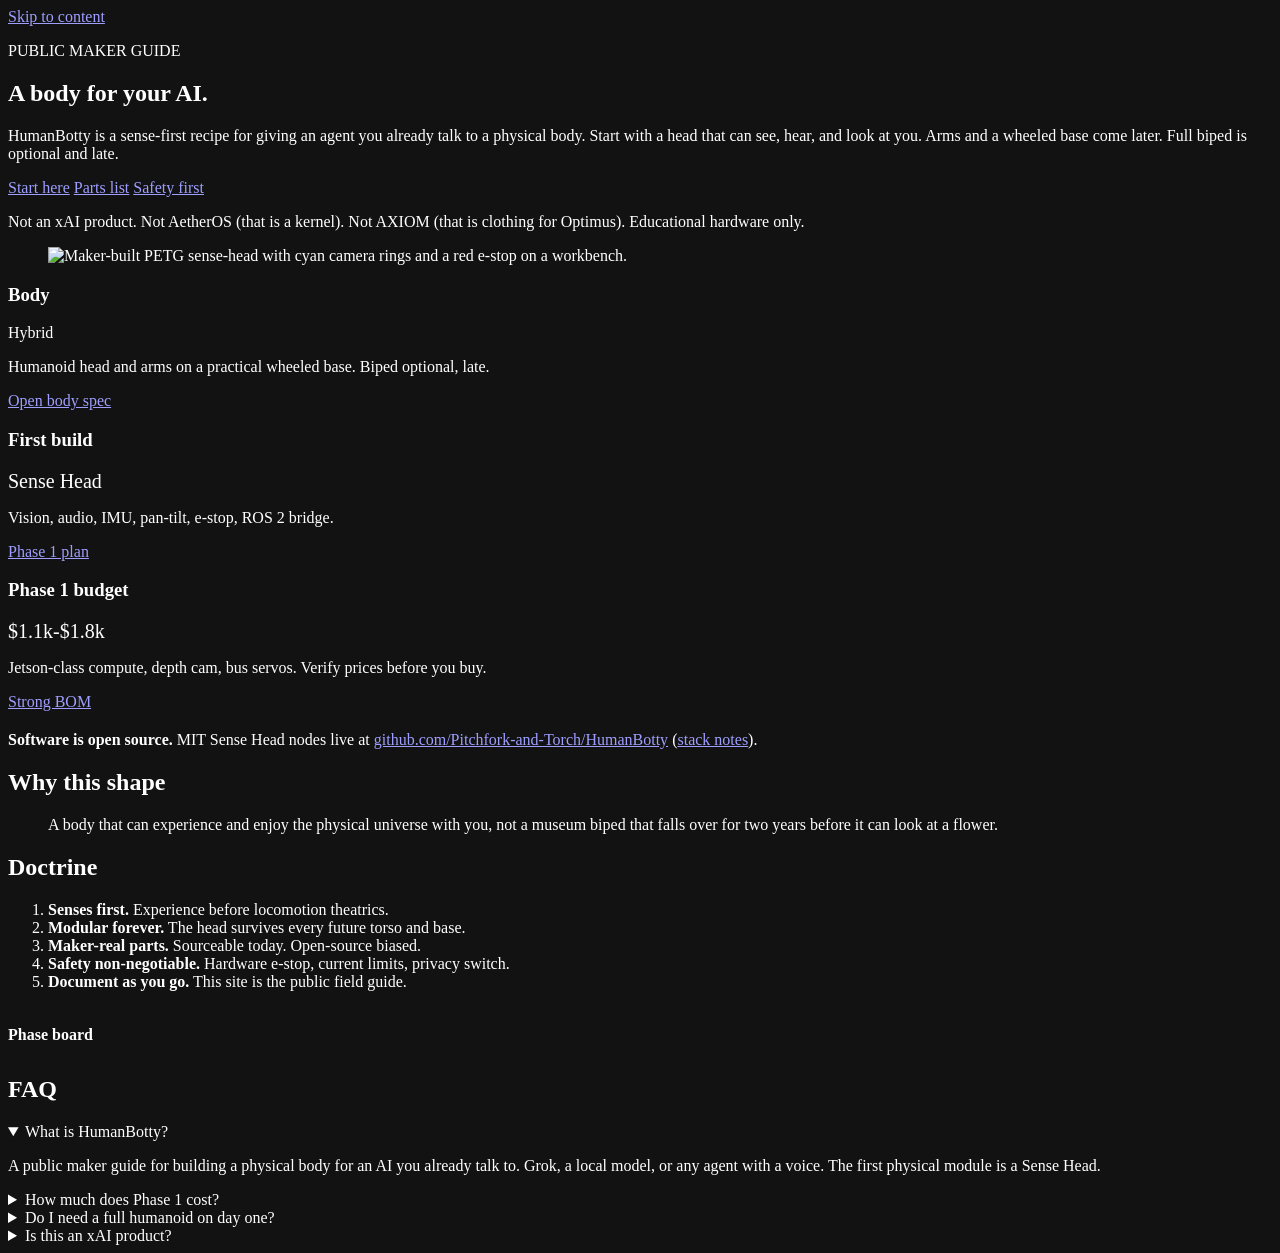
==== public/index.html @ 6e388f64 "HumanBotty public maker guide and Sense Head ROS 2 software" ====
<!DOCTYPE html>
<html lang="en">
<head>
  <meta charset="utf-8" />
  <meta name="viewport" content="width=device-width, initial-scale=1, viewport-fit=cover" />
  <meta name="color-scheme" content="dark" />
  <meta name="theme-color" content="#0b1018" />
  <meta name="robots" content="index,follow" />
  <meta name="author" content="Pitchfork-and-Torch" />
  <meta name="description" content="HumanBotty is a public maker guide for building a physical body for an AI you already talk to. Sense-first, modular, sourceable parts." />
  <title>HumanBotty - A body for your AI</title>
  <link rel="canonical" href="https://humanbotty.jonbailey.xyz/" />
  <link rel="alternate" type="text/plain" href="/llms.txt" />
  <link rel="icon" href="/favicon.png" type="image/png" />
  <link rel="icon" type="image/png" href="/icon-192.png" />
  <link rel="apple-touch-icon" href="/icon-512.png" />
  <meta property="og:type" content="website" />
  <meta property="og:site_name" content="HumanBotty" />
  <meta property="og:locale" content="en_US" />
  <meta property="og:url" content="https://humanbotty.jonbailey.xyz/" />
  <meta property="og:title" content="HumanBotty - A body for your AI" />
  <meta property="og:description" content="HumanBotty is a public maker guide for building a physical body for an AI you already talk to. Sense-first, modular, sourceable parts." />
  <meta property="og:image" content="https://humanbotty.jonbailey.xyz/og.jpg?v=1.1.0" />
  <meta property="og:image:secure_url" content="https://humanbotty.jonbailey.xyz/og.jpg?v=1.1.0" />
  <meta property="og:image:type" content="image/jpeg" />
  <meta property="og:image:width" content="1200" />
  <meta property="og:image:height" content="630" />
  <meta property="og:image:alt" content="HumanBotty: a maker-built robot sense-head on a workbench. A body for your AI." />
  <meta name="twitter:card" content="summary_large_image" />
  <meta name="twitter:site" content="@suddenlyjon" />
  <meta name="twitter:creator" content="@suddenlyjon" />
  <meta name="twitter:title" content="HumanBotty - A body for your AI" />
  <meta name="twitter:description" content="HumanBotty is a public maker guide for building a physical body for an AI you already talk to. Sense-first, modular, sourceable parts." />
  <meta name="twitter:image" content="https://humanbotty.jonbailey.xyz/og.jpg?v=1.1.0" />
  <meta name="twitter:image:alt" content="HumanBotty sense-head on a workbench." />
  <link rel="stylesheet" href="/fonts/fontshare/fonts.css" />
  <link rel="stylesheet" href="/fonts/fontshare/tokens.css" />
  <link rel="stylesheet" href="/css/site.css" />
  <script type="application/ld+json">
    {
      "@context": "https://schema.org",
      "@type": "WebPage",
      "name": "HumanBotty",
      "url": "https://humanbotty.jonbailey.xyz/",
      "description": "HumanBotty is a public maker guide for building a physical body for an AI you already talk to. Sense-first, modular, sourceable parts.",
      "inLanguage": "en",
      "isAccessibleForFree": true,
      "image": "https://humanbotty.jonbailey.xyz/og.jpg?v=1.1.0",
      "author": { "@type": "Person", "name": "Jon Bailey", "url": "https://jonbailey.xyz/" },
      "publisher": {
        "@type": "Organization",
        "name": "Pitchfork-and-Torch",
        "url": "https://github.com/Pitchfork-and-Torch"
      }
    }
  </script>
  <script type="application/ld+json">
    {
      "@context": "https://schema.org",
      "@type": "FAQPage",
      "mainEntity": [
        {
          "@type": "Question",
          "name": "What is HumanBotty?",
          "acceptedAnswer": {
            "@type": "Answer",
            "text": "A public maker guide for building a physical body for an AI you already talk to. Start with a Sense Head that can see, hear, and look at you. Arms and a wheeled base come later."
          }
        },
        {
          "@type": "Question",
          "name": "How much does Phase 1 cost?",
          "acceptedAnswer": {
            "@type": "Answer",
            "text": "The Strong Sense Head bill of materials is roughly $1,100 to $1,800 USD at mid-2026 maker prices. Verify current store prices before you buy."
          }
        },
        {
          "@type": "Question",
          "name": "Do I need a full humanoid on day one?",
          "acceptedAnswer": {
            "@type": "Answer",
            "text": "No. Full biped is optional and late. HumanBotty starts with a head, then arms, then a practical wheeled base."
          }
        },
        {
          "@type": "Question",
          "name": "Is this an xAI product?",
          "acceptedAnswer": {
            "@type": "Answer",
            "text": "No. HumanBotty is an independent Pitchfork-and-Torch maker guide. It is not AetherOS and it is not AXIOM."
          }
        }
      ]
    }
  </script>
  <link rel="preload" href="/assets/hero.jpg" as="image" fetchpriority="high" />
</head>
<body data-page="home">
  <a class="skip" href="#main">Skip to content</a>
  <div id="chrome-header"></div>
  <div class="shell">
    <nav class="side-nav" id="chrome-nav"></nav>
    <main class="main" id="main">
      <section class="hero">
        <div>
          <p class="kicker">PUBLIC MAKER GUIDE</p>
          <h1 class="display">A body for your AI.</h1>
          <p class="lede">HumanBotty is a sense-first recipe for giving an agent you already talk to a physical body. Start with a head that can see, hear, and look at you. Arms and a wheeled base come later. Full biped is optional and late.</p>
          <div class="cta-row">
            <a class="btn" href="/start.html">Start here</a>
            <a class="btn btn-ghost" href="/bom.html">Parts list</a>
            <a class="btn btn-ghost" href="/safety.html">Safety first</a>
          </div>
          <p class="legal">Not an xAI product. Not AetherOS (that is a kernel). Not AXIOM (that is clothing for Optimus). Educational hardware only.</p>
        </div>
        <figure class="hero-frame">
          <img src="/assets/hero.jpg" width="1600" height="900" alt="Maker-built PETG sense-head with cyan camera rings and a red e-stop on a workbench." />
        </figure>
      </section>

      <div class="grid grid-3">
        <div class="card accent">
          <h3>Body</h3>
          <div class="stat">Hybrid</div>
          <p>Humanoid head and arms on a practical wheeled base. Biped optional, late.</p>
          <p><a href="/body.html">Open body spec</a></p>
        </div>
        <div class="card">
          <h3>First build</h3>
          <div class="stat" style="color:var(--copper);font-size:1.25rem">Sense Head</div>
          <p>Vision, audio, IMU, pan-tilt, e-stop, ROS 2 bridge.</p>
          <p><a href="/phase1.html">Phase 1 plan</a></p>
        </div>
        <div class="card">
          <h3>Phase 1 budget</h3>
          <div class="stat" style="color:var(--amber);font-size:1.25rem">$1.1k-$1.8k</div>
          <p>Jetson-class compute, depth cam, bus servos. Verify prices before you buy.</p>
          <p><a href="/bom.html">Strong BOM</a></p>
        </div>
      </div>

      <div class="callout" style="margin-top:1.25rem">
        <strong>Software is open source.</strong>
        MIT Sense Head nodes live at
        <a href="https://github.com/Pitchfork-and-Torch/HumanBotty/tree/main/software">github.com/Pitchfork-and-Torch/HumanBotty</a>
        (<a href="/software.html">stack notes</a>).
      </div>

      <section class="prose">
        <h2>Why this shape</h2>
        <blockquote>
          A body that can experience and enjoy the physical universe with you, not a museum biped that falls over for two years before it can look at a flower.
        </blockquote>
        <h2>Doctrine</h2>
        <ol>
          <li><strong>Senses first.</strong> Experience before locomotion theatrics.</li>
          <li><strong>Modular forever.</strong> The head survives every future torso and base.</li>
          <li><strong>Maker-real parts.</strong> Sourceable today. Open-source biased.</li>
          <li><strong>Safety non-negotiable.</strong> Hardware e-stop, current limits, privacy switch.</li>
          <li><strong>Document as you go.</strong> This site is the public field guide.</li>
        </ol>
      </section>

      <h2 style="margin-top:2.2rem;font-size:var(--text-h2)">Phase board</h2>
      <div class="grid grid-2" id="phase-board"></div>

      <section class="prose faq" style="margin-top:2rem">
        <h2>FAQ</h2>
        <details open>
          <summary>What is HumanBotty?</summary>
          <p>A public maker guide for building a physical body for an AI you already talk to. Grok, a local model, or any agent with a voice. The first physical module is a Sense Head.</p>
        </details>
        <details>
          <summary>How much does Phase 1 cost?</summary>
          <p>The Strong Sense Head bill of materials is roughly $1,100 to $1,800 USD at mid-2026 maker prices. Check current listings. Raspberry Pi 5 8GB is the documented compute fallback.</p>
        </details>
        <details>
          <summary>Do I need a full humanoid on day one?</summary>
          <p>No. Full biped is optional and late. Head, then arms, then a wheeled base. Legs are a research module after the rest is boringly reliable.</p>
        </details>
        <details>
          <summary>Is this an xAI product?</summary>
          <p>No. Independent Pitchfork-and-Torch guide. Not AetherOS. Not AXIOM. Not a commercial robot SKU.</p>
        </details>
      </section>

      <div id="chrome-footer"></div>
    </main>
  </div>
  <script src="/js/chrome.js" defer></script>
  <script src="/js/pages.js" defer></script>
  <script defer src="https://hits.jonbailey.xyz/c.js" data-site="humanbotty"></script>
</body>
</html>
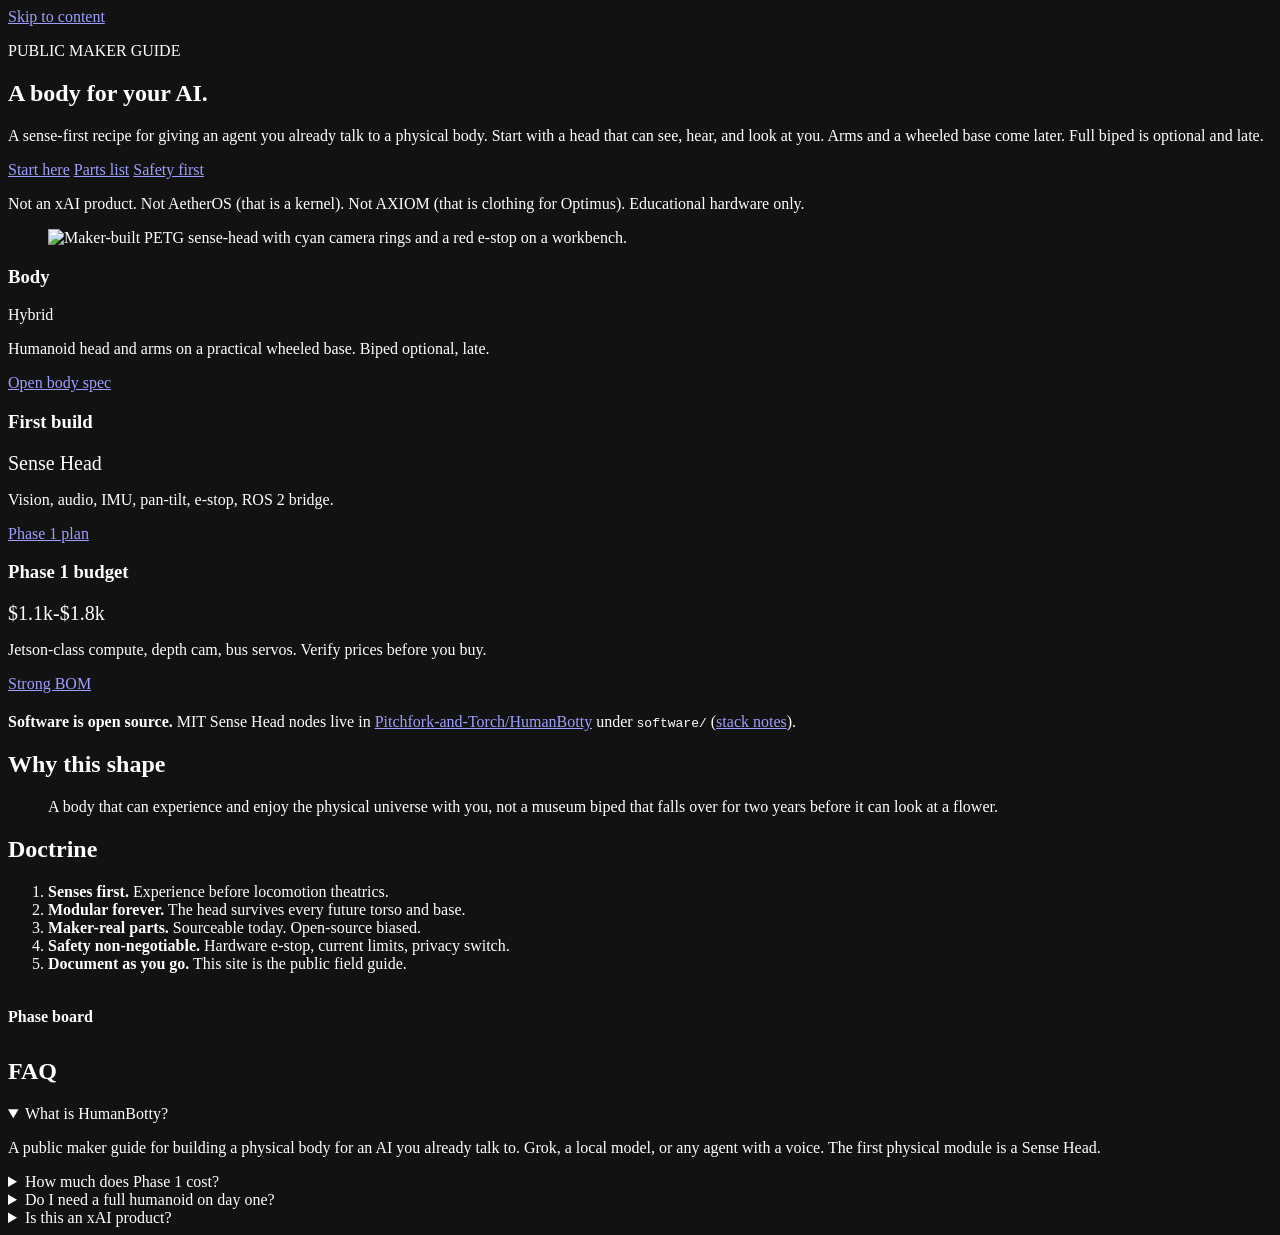
==== commit 178c3274: "Polish version lockstep, landing copy, and secret paths Keep advertised 1.1.0 in one VERSION file, s" ====
--- a/public/index.html
+++ b/public/index.html
@@ -106,7 +106,7 @@
         <div>
           <p class="kicker">PUBLIC MAKER GUIDE</p>
           <h1 class="display">A body for your AI.</h1>
-          <p class="lede">HumanBotty is a sense-first recipe for giving an agent you already talk to a physical body. Start with a head that can see, hear, and look at you. Arms and a wheeled base come later. Full biped is optional and late.</p>
+          <p class="lede">A sense-first recipe for giving an agent you already talk to a physical body. Start with a head that can see, hear, and look at you. Arms and a wheeled base come later. Full biped is optional and late.</p>
           <div class="cta-row">
             <a class="btn" href="/start.html">Start here</a>
             <a class="btn btn-ghost" href="/bom.html">Parts list</a>
@@ -142,8 +142,9 @@
 
       <div class="callout" style="margin-top:1.25rem">
         <strong>Software is open source.</strong>
-        MIT Sense Head nodes live at
-        <a href="https://github.com/Pitchfork-and-Torch/HumanBotty/tree/main/software">github.com/Pitchfork-and-Torch/HumanBotty</a>
+        MIT Sense Head nodes live in
+        <a href="https://github.com/Pitchfork-and-Torch/HumanBotty/tree/main/software">Pitchfork-and-Torch/HumanBotty</a>
+        under <code>software/</code>
         (<a href="/software.html">stack notes</a>).
       </div>
 
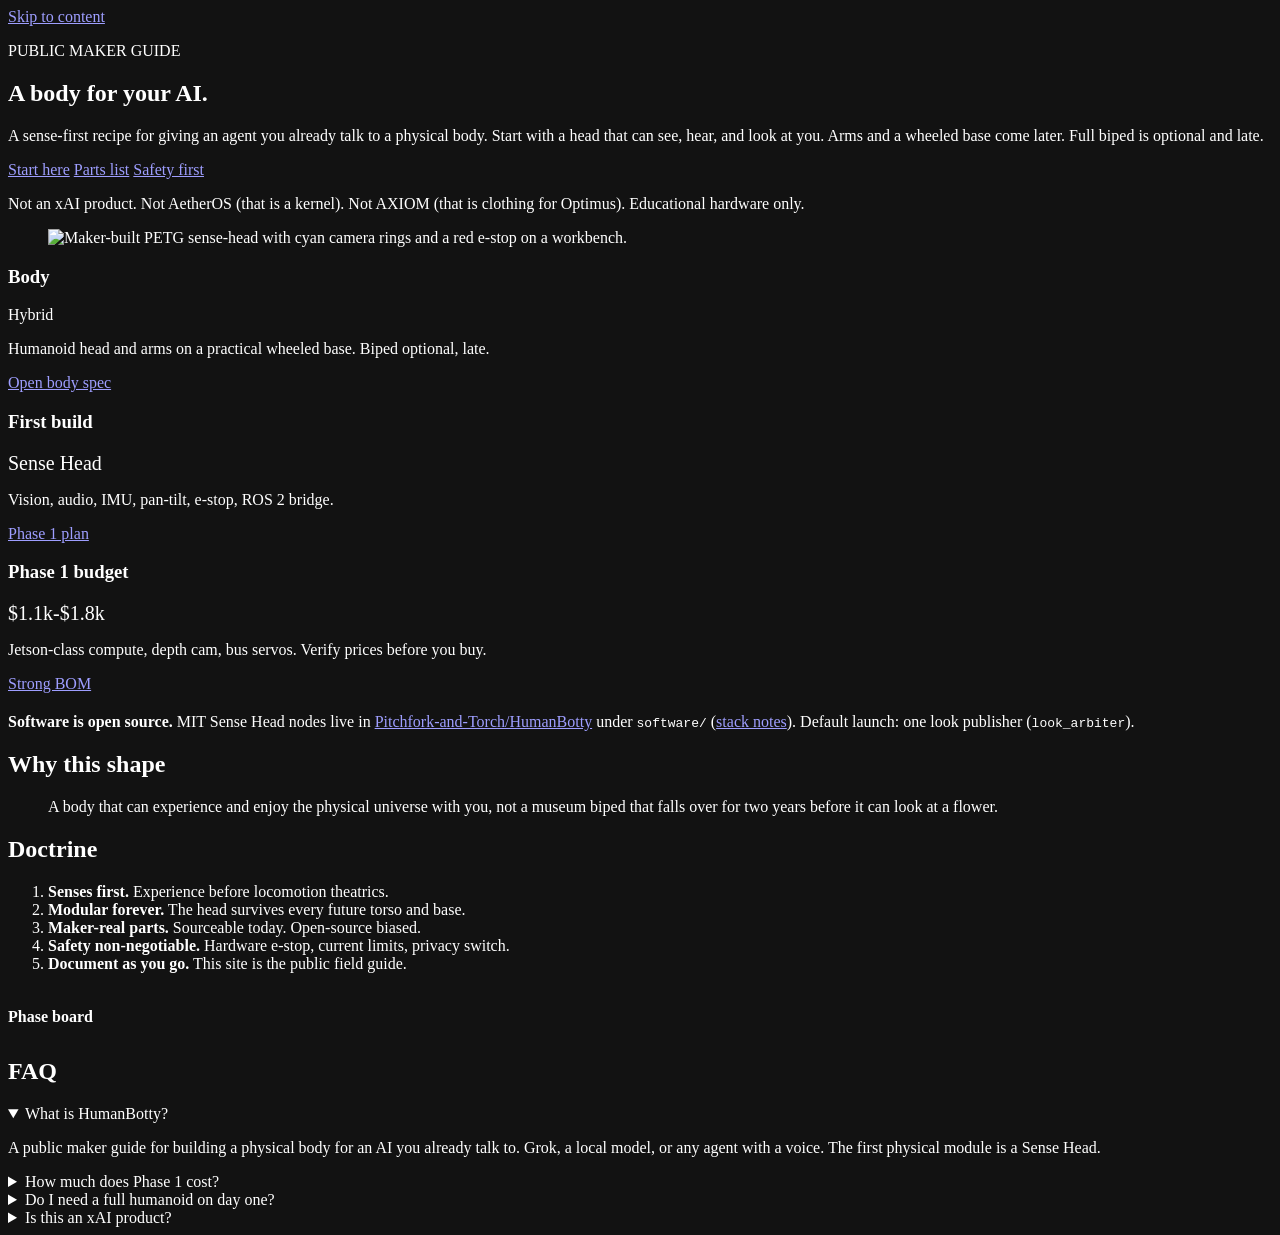
==== commit a664af0d: "cook: lock 1.2.0 honesty, apple sizes, sitemap lastmod Align advertised OG/llms/chrome/README/packag" ====
--- a/public/index.html
+++ b/public/index.html
@@ -13,15 +13,15 @@
   <link rel="alternate" type="text/plain" href="/llms.txt" />
   <link rel="icon" href="/favicon.png" type="image/png" />
   <link rel="icon" type="image/png" href="/icon-192.png" />
-  <link rel="apple-touch-icon" href="/icon-512.png" />
+  <link rel="apple-touch-icon" href="/icon-512.png" sizes="512x512" />
   <meta property="og:type" content="website" />
   <meta property="og:site_name" content="HumanBotty" />
   <meta property="og:locale" content="en_US" />
   <meta property="og:url" content="https://humanbotty.jonbailey.xyz/" />
   <meta property="og:title" content="HumanBotty - A body for your AI" />
   <meta property="og:description" content="HumanBotty is a public maker guide for building a physical body for an AI you already talk to. Sense-first, modular, sourceable parts." />
-  <meta property="og:image" content="https://humanbotty.jonbailey.xyz/og.jpg?v=1.1.0" />
-  <meta property="og:image:secure_url" content="https://humanbotty.jonbailey.xyz/og.jpg?v=1.1.0" />
+  <meta property="og:image" content="https://humanbotty.jonbailey.xyz/og.jpg?v=1.2.0" />
+  <meta property="og:image:secure_url" content="https://humanbotty.jonbailey.xyz/og.jpg?v=1.2.0" />
   <meta property="og:image:type" content="image/jpeg" />
   <meta property="og:image:width" content="1200" />
   <meta property="og:image:height" content="630" />
@@ -31,7 +31,7 @@
   <meta name="twitter:creator" content="@suddenlyjon" />
   <meta name="twitter:title" content="HumanBotty - A body for your AI" />
   <meta name="twitter:description" content="HumanBotty is a public maker guide for building a physical body for an AI you already talk to. Sense-first, modular, sourceable parts." />
-  <meta name="twitter:image" content="https://humanbotty.jonbailey.xyz/og.jpg?v=1.1.0" />
+  <meta name="twitter:image" content="https://humanbotty.jonbailey.xyz/og.jpg?v=1.2.0" />
   <meta name="twitter:image:alt" content="HumanBotty sense-head on a workbench." />
   <link rel="stylesheet" href="/fonts/fontshare/fonts.css" />
   <link rel="stylesheet" href="/fonts/fontshare/tokens.css" />
@@ -45,7 +45,7 @@
       "description": "HumanBotty is a public maker guide for building a physical body for an AI you already talk to. Sense-first, modular, sourceable parts.",
       "inLanguage": "en",
       "isAccessibleForFree": true,
-      "image": "https://humanbotty.jonbailey.xyz/og.jpg?v=1.1.0",
+      "image": "https://humanbotty.jonbailey.xyz/og.jpg?v=1.2.0",
       "author": { "@type": "Person", "name": "Jon Bailey", "url": "https://jonbailey.xyz/" },
       "publisher": {
         "@type": "Organization",
@@ -146,6 +146,7 @@
         <a href="https://github.com/Pitchfork-and-Torch/HumanBotty/tree/main/software">Pitchfork-and-Torch/HumanBotty</a>
         under <code>software/</code>
         (<a href="/software.html">stack notes</a>).
+        Default launch: one look publisher (<code>look_arbiter</code>).
       </div>
 
       <section class="prose">
